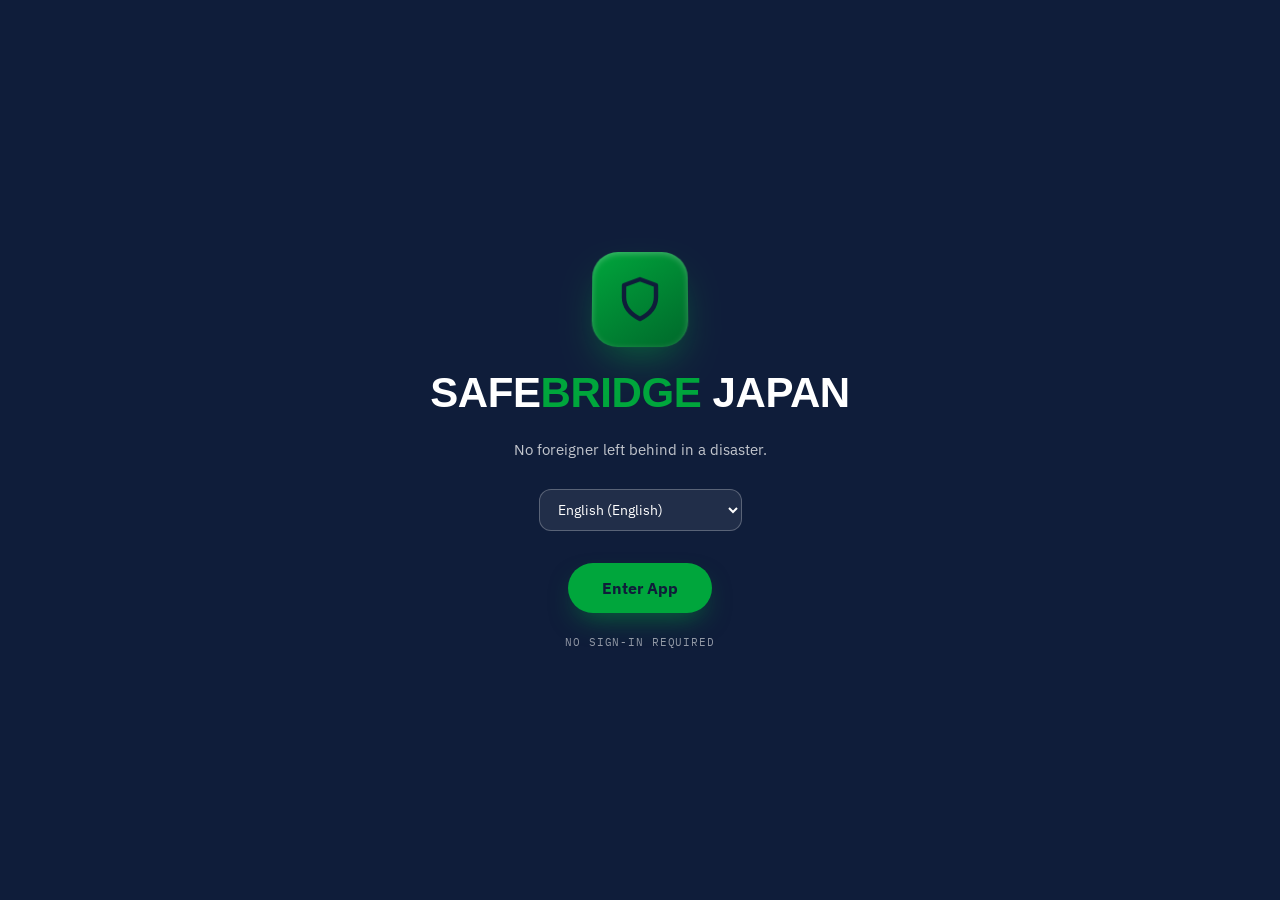
==== app/index.html @ d201aa58 "Add app prototype and link from slide deck" ====
<!DOCTYPE html>
<html lang="en">
<head>
<meta charset="UTF-8">
<title>SafeBridge Japan — App Prototype</title>
<meta name="viewport" content="width=device-width, initial-scale=1.0, viewport-fit=cover">
<meta name="theme-color" content="#0F1D3A">
<meta name="description" content="SafeBridge Japan — multilingual disaster preparedness prototype">
<link rel="manifest" href="manifest.json">
<link rel="preconnect" href="https://fonts.googleapis.com">
<link href="https://fonts.googleapis.com/css2?family=Archivo+Expanded:wght@600;700;800&family=IBM+Plex+Sans:wght@400;500;600;700&family=IBM+Plex+Mono:wght@400;500;600&display=swap" rel="stylesheet">
<link rel="stylesheet" href="style.css">
</head>
<body>

<svg width="0" height="0" style="position:absolute">
<defs>
<symbol id="i-alert" viewBox="0 0 24 24"><path d="M3 18l9-14 9 14z"/><path d="M12 9v4M12 16h.01"/></symbol>
<symbol id="i-map" viewBox="0 0 24 24"><path d="M9 3 3 5v16l6-2 6 2 6-2V3l-6 2-6-2z"/><path d="M9 3v16M15 5v16"/></symbol>
<symbol id="i-wifi-off" viewBox="0 0 24 24"><path d="M2 2l20 20M8.5 16.5a5 5 0 0 1 7 0M5 12.5a10 10 0 0 1 5.5-3.5M19 12.5a10 10 0 0 0-3-3.5M12 20h.01"/></symbol>
<symbol id="i-globe" viewBox="0 0 24 24"><circle cx="12" cy="12" r="9"/><path d="M3 12h18M12 3a13 13 0 0 1 0 18 13 13 0 0 1 0-18z"/></symbol>
<symbol id="i-shield" viewBox="0 0 24 24"><path d="M12 2l8 3v6c0 5-3.4 8.7-8 11-4.6-2.3-8-6-8-11V5l8-3z"/></symbol>
<symbol id="i-users" viewBox="0 0 24 24"><circle cx="9" cy="8" r="3.2"/><path d="M2.5 20c0-3.5 3-6 6.5-6s6.5 2.5 6.5 6"/><circle cx="17.5" cy="9" r="2.6"/><path d="M15.8 14.2c2.7.4 5 2.5 5 5.8"/></symbol>
<symbol id="i-route" viewBox="0 0 24 24"><circle cx="5" cy="19" r="2.2"/><circle cx="19" cy="5" r="2.2"/><path d="M5 16.8V13a4 4 0 0 1 4-4h6a4 4 0 0 0 4-4"/></symbol>
<symbol id="i-clock" viewBox="0 0 24 24"><circle cx="12" cy="12" r="9"/><path d="M12 7v5l3.5 2"/></symbol>
<symbol id="i-phone" viewBox="0 0 24 24"><path d="M22 16.9v3a2 2 0 0 1-2.2 2 19.8 19.8 0 0 1-8.6-3.1 19.5 19.5 0 0 1-6-6A19.8 19.8 0 0 1 2.1 4.2 2 2 0 0 1 4 2h3a2 2 0 0 1 2 1.7c.1 1 .4 2 .7 3a2 2 0 0 1-.5 2.1L8 10.1a16 16 0 0 0 6 6l1.3-1.2a2 2 0 0 1 2.1-.5c1 .3 2 .5 3 .7a2 2 0 0 1 1.6 2z"/></symbol>
<symbol id="i-book" viewBox="0 0 24 24"><path d="M4 4.5A2.5 2.5 0 0 1 6.5 2H20v17H6.5A2.5 2.5 0 0 0 4 21.5v-17z"/><path d="M4 19.5A2.5 2.5 0 0 1 6.5 17H20"/></symbol>
<symbol id="i-hand" viewBox="0 0 24 24"><path d="M8 12V4a1.5 1.5 0 0 1 3 0v6M11 10V3a1.5 1.5 0 0 1 3 0v7M14 10.5V5a1.5 1.5 0 0 1 3 0v9M8 11l-2.2 2a2.6 2.6 0 0 0-.2 3.4l3 4A5 5 0 0 0 12.6 22H15a5 5 0 0 0 5-5v-4.5a1.5 1.5 0 0 0-3 0"/></symbol>
<symbol id="i-home" viewBox="0 0 24 24"><path d="M3 11l9-8 9 8"/><path d="M5 10v10h14V10"/></symbol>
<symbol id="i-bell" viewBox="0 0 24 24"><path d="M6 10a6 6 0 0 1 12 0c0 5 2 6 2 6H4s2-1 2-6z"/><path d="M10 20a2 2 0 0 0 4 0"/></symbol>
<symbol id="i-chat" viewBox="0 0 24 24"><path d="M4 4h16v12H8l-4 4z"/></symbol>
<symbol id="i-dots" viewBox="0 0 24 24"><circle cx="5" cy="12" r="1.6"/><circle cx="12" cy="12" r="1.6"/><circle cx="19" cy="12" r="1.6"/></symbol>
<symbol id="i-chev" viewBox="0 0 24 24"><path d="M9 6l6 6-6 6"/></symbol>
<symbol id="i-x" viewBox="0 0 24 24"><path d="M6 6l12 12M18 6L6 18"/></symbol>
<symbol id="i-print" viewBox="0 0 24 24"><path d="M6 9V3h12v6"/><rect x="4" y="9" width="16" height="8" rx="1.5"/><path d="M6 14h12v7H6z"/></symbol>
<symbol id="i-speaker" viewBox="0 0 24 24"><path d="M4 9v6h4l5 4V5L8 9H4z"/><path d="M16.5 8.5a5 5 0 0 1 0 7M19.5 6a9 9 0 0 1 0 12"/></symbol>
<symbol id="i-pin" viewBox="0 0 24 24"><path d="M12 21s7-6.5 7-12a7 7 0 1 0-14 0c0 5.5 7 12 7 12z"/><circle cx="12" cy="9" r="2.3"/></symbol>
</defs>
</svg>

<!-- ===== welcome ===== -->
<div id="welcome">
  <div class="badge3d"><svg class="icn"><use href="#i-shield"/></svg></div>
  <div class="mark">SAFE<span>BRIDGE</span> JAPAN</div>
  <div class="tag" id="wTag">No foreigner left behind in a disaster.</div>
  <select id="welcomeLang" aria-label="Language"></select>
  <button id="enterBtn">Enter App</button>
  <div class="nologin" id="wNoLogin">No sign-in required</div>
</div>

<!-- ===== full screen alert sim ===== -->
<div id="alertOverlay">
  <svg class="icn aicn"><use href="#i-alert"/></svg>
  <h1 id="alertTitle">Tsunami Advisory — Evacuate Now</h1>
  <p id="alertBody">Move to high ground or the nearest designated shelter immediately.</p>
  <button id="alertDismiss">I understand, dismiss</button>
</div>

<!-- ===== deck / pamphlet modal ===== -->
<div class="modal" id="deckModal">
  <div class="modal-head"><h2 id="deckModalTitle">About This Project</h2><button class="modal-close" data-close="deckModal"><svg class="icn"><use href="#i-x"/></svg></button></div>
  <div class="modal-body"><iframe src="../index.html" title="Project slide deck"></iframe></div>
</div>
<div class="modal" id="pamphletModal">
  <div class="modal-head"><h2 id="pamphletModalTitle">Pamphlet & Manual</h2><button class="modal-close" data-close="pamphletModal"><svg class="icn"><use href="#i-x"/></svg></button></div>
  <div class="modal-body"><div class="pamphlet" id="pamphletBody"></div></div>
</div>

<!-- ===== app shell ===== -->
<div id="app">
  <div id="topbar">
    <div class="brand"><span class="dot"></span> <span id="brandLabel">SafeBridge Japan</span></div>
    <div class="right">
      <div id="connStatus"><span class="cdot"></span><span id="connLabel">Online</span></div>
      <select id="langSelect" aria-label="Language"></select>
    </div>
  </div>

  <div id="views">
    <!-- HOME -->
    <section class="view active" id="view-home">
      <div class="statusbar safe" id="statusBanner">
        <svg class="icn icn-big"><use href="#i-shield"/></svg>
        <div class="lbl" id="statusLabel">CURRENT STATUS</div>
        <div class="msg" id="statusMsg">No active warnings in your area</div>
      </div>

      <div class="sectionhead"><h2 id="qaTitle">Quick Actions</h2></div>
      <div class="qa-grid">
        <button class="qa-btn danger" id="btnSimAlert"><div class="ico-box"><svg class="icn"><use href="#i-alert"/></svg></div><span id="qaSim">Simulate Alert</span></button>
        <button class="qa-btn danger" id="btnCall119"><div class="ico-box"><svg class="icn"><use href="#i-phone"/></svg></div><span id="qaCall">Call 119</span></button>
        <button class="qa-btn" id="btnNearestShelter"><div class="ico-box"><svg class="icn"><use href="#i-pin"/></svg></div><span id="qaShelter">Nearest Shelter</span></button>
        <button class="qa-btn" id="btnPhrasebook"><div class="ico-box"><svg class="icn"><use href="#i-chat"/></svg></div><span id="qaPhrase">Phrasebook</span></button>
      </div>

      <div class="sectionhead"><h2 id="latestTitle">Latest Announcements</h2><a id="viewAllLink">View all</a></div>
      <div id="homeAnnouncements"></div>
    </section>

    <!-- ALERTS -->
    <section class="view" id="view-alerts">
      <div class="pagehead"><h1 id="alertsPageTitle">Announcements</h1></div>
      <div id="alertsList"></div>
    </section>

    <!-- MAP -->
    <section class="view" id="view-map">
      <div class="pagehead"><h1 id="mapPageTitle">Evacuation Map</h1></div>
      <div class="mapbox" id="mapBox"><iframe id="mapFrame" loading="lazy" referrerpolicy="no-referrer-when-downgrade"></iframe></div>
      <a class="dirbtn" id="openMapsLink" href="#" target="_blank" rel="noopener" style="margin:-8px 0 18px;"><svg class="icn" style="width:15px;height:15px"><use href="#i-map"/></svg><span id="openMapsLabel">Open in Google Maps</span></a>
      <div class="sectionhead"><h2 id="sheltersTitle">Shelters Near You</h2></div>
      <div id="shelterList"></div>
      <div class="sectionhead" style="margin-top:22px;"><h2 id="guideTitle">What To Do — In Plain Language</h2></div>
      <div id="guideSteps"></div>
      <div class="legend" id="legendRow"></div>
    </section>

    <!-- PHRASES -->
    <section class="view" id="view-phrases">
      <div class="pagehead"><h1 id="phrasesPageTitle">Emergency Phrases</h1><p id="phrasesHint">Tap any phrase to hear it spoken aloud.</p></div>
      <div id="phraseList"></div>
    </section>

    <!-- MORE -->
    <section class="view" id="view-more">
      <div class="pagehead"><h1 id="morePageTitle">More</h1></div>
      <div class="more-item" id="btnAbout">
        <div class="ico-box"><svg class="icn"><use href="#i-book"/></svg></div>
        <div class="txt"><h3 id="aboutTitle">About This Project</h3><p id="aboutDesc">View the full project slide deck.</p></div>
        <svg class="icn chev"><use href="#i-chev"/></svg>
      </div>
      <div class="more-item" id="btnPamphlet">
        <div class="ico-box"><svg class="icn"><use href="#i-print"/></svg></div>
        <div class="txt"><h3 id="pamphletTitle">Pamphlet & Manual</h3><p id="pamphletDesc">Printable one-page guide with icons.</p></div>
        <svg class="icn chev"><use href="#i-chev"/></svg>
      </div>
      <div class="demo-footer" id="demoNote">Demo prototype for a Strategic Project Management course — not an official warning system.</div>
    </section>
  </div>

  <div id="bottomnav">
    <button class="navbtn active" data-view="home"><svg class="icn"><use href="#i-home"/></svg><span id="nHome">Home</span></button>
    <button class="navbtn" data-view="alerts"><svg class="icn"><use href="#i-bell"/></svg><span id="nAlerts">Alerts</span></button>
    <button class="navbtn" data-view="map"><svg class="icn"><use href="#i-map"/></svg><span id="nMap">Map</span></button>
    <button class="navbtn" data-view="phrases"><svg class="icn"><use href="#i-chat"/></svg><span id="nPhrases">Phrases</span></button>
    <button class="navbtn" data-view="more"><svg class="icn"><use href="#i-dots"/></svg><span id="nMore">More</span></button>
  </div>
</div>

<script src="i18n.js"></script>
<script src="app.js"></script>
</body>
</html>
---- app/style.css ----
:root{
  --navy:#0F1D3A; --navy-2:#152647;
  --green:#0A8A3C; --green-bright:#00A63C; --green-dark:#00682B;
  --amber:#B87400; --amber-bright:#FFB81C;
  --red:#C0392B; --red-bright:#E63946;
  --paper:#F7F5F0; --bg:#FDFCFA; --ink:#0F1D3A; --white:#FFFFFF;
  --mist:rgba(15,29,58,0.60); --line:rgba(15,29,58,0.12);
  --font-display:'Archivo Expanded', sans-serif;
  --font-body:'IBM Plex Sans', sans-serif;
  --font-mono:'IBM Plex Mono', monospace;
  --safe-bottom: env(safe-area-inset-bottom, 0px);
}
*{box-sizing:border-box; margin:0; padding:0;}
html,body{background:var(--bg); color:var(--ink); font-family:var(--font-body); width:100%; min-height:100%;}
body{-webkit-tap-highlight-color:transparent;}
button, input, select{font-family:inherit;}
a{color:inherit;}
.icn{width:22px;height:22px; stroke:currentColor; fill:none; stroke-width:1.8; stroke-linecap:round; stroke-linejoin:round; flex-shrink:0;}

/* ===== app shell ===== */
#app{display:none; max-width:520px; margin:0 auto; min-height:100vh; position:relative; background:var(--bg); box-shadow:0 0 60px rgba(15,29,58,0.08);}
#app.show{display:block;}

/* ---- welcome screen ---- */
#welcome{position:fixed; inset:0; z-index:200; background:var(--navy); color:var(--white); display:flex; flex-direction:column; align-items:center; justify-content:center; text-align:center; padding:32px; gap:22px; transition:opacity .5s ease, visibility 0s linear 0s;}
#welcome.hide{opacity:0; visibility:hidden; transition:opacity .5s ease, visibility 0s linear .5s;}
#welcome .mark{font-family:var(--font-display); font-weight:800; font-size:clamp(30px,8vw,42px); letter-spacing:-0.01em;}
#welcome .mark span{color:var(--green-bright);}
#welcome .tag{font-size:15px; color:rgba(255,255,255,0.75); max-width:340px; line-height:1.5;}
#welcome .badge3d{width:96px;height:96px;border-radius:26px; background:linear-gradient(145deg, var(--green-bright), var(--green-dark)); display:flex; align-items:center; justify-content:center; box-shadow:0 18px 40px -12px rgba(0,166,60,0.55), inset 0 2px 6px rgba(255,255,255,0.25); transform:perspective(600px) rotateX(8deg);}
#welcome .badge3d .icn{width:48px;height:48px; color:var(--navy); stroke-width:2.2;}
#welcome select{margin-top:6px; background:rgba(255,255,255,0.08); color:var(--white); border:1px solid rgba(255,255,255,0.25); border-radius:12px; padding:10px 14px; font-size:14px;}
#welcome select option{color:var(--ink);}
#enterBtn{margin-top:10px; background:var(--green-bright); color:var(--navy); border:none; padding:15px 34px; border-radius:30px; font-weight:700; font-size:15.5px; cursor:pointer; box-shadow:0 12px 28px -10px rgba(0,166,60,0.6); transition:transform .15s ease;}
#enterBtn:active{transform:scale(0.96);}
#welcome .nologin{font-family:var(--font-mono); font-size:11px; letter-spacing:0.08em; color:rgba(255,255,255,0.55); text-transform:uppercase;}

/* ---- top bar ---- */
#topbar{position:sticky; top:0; z-index:40; display:flex; align-items:center; justify-content:space-between; padding:14px 16px; background:rgba(253,252,250,0.92); backdrop-filter:blur(8px); border-bottom:1px solid var(--line);}
#topbar .brand{display:flex; align-items:center; gap:8px; font-family:var(--font-display); font-weight:800; font-size:15px;}
#topbar .brand .dot{width:7px;height:7px;border-radius:50%; background:var(--green); box-shadow:0 0 8px var(--green);}
#topbar .right{display:flex; align-items:center; gap:8px;}
#connStatus{display:flex; align-items:center; gap:5px; font-family:var(--font-mono); font-size:9.5px; letter-spacing:0.05em; text-transform:uppercase; color:var(--mist); padding:5px 9px; border:1px solid var(--line); border-radius:12px;}
#connStatus .cdot{width:6px;height:6px;border-radius:50%; background:var(--green);}
#connStatus.off .cdot{background:var(--amber);}
#langSelect{background:var(--white); border:1px solid var(--line); border-radius:10px; padding:6px 8px; font-size:12.5px; color:var(--ink);}

/* ---- views / pages ---- */
#views{padding:14px 16px calc(90px + var(--safe-bottom)); min-height:calc(100vh - 56px);}
.view{display:none; animation:viewIn .35s ease;}
.view.active{display:block;}
@keyframes viewIn{from{opacity:0; transform:translateY(10px);} to{opacity:1; transform:translateY(0);}}
.pagehead{margin-bottom:16px;}
.pagehead h1{font-family:var(--font-display); font-weight:700; font-size:21px; margin-bottom:4px;}
.pagehead p{font-size:13px; color:var(--mist); line-height:1.5;}

/* ---- status banner ---- */
.statusbar{border-radius:18px; padding:20px; margin-bottom:18px; color:var(--white); position:relative; overflow:hidden;}
.statusbar.safe{background:linear-gradient(135deg, var(--green-dark), var(--green));}
.statusbar.advisory{background:linear-gradient(135deg, #7a5300, var(--amber));}
.statusbar.warning{background:linear-gradient(135deg, #8a4a00, var(--amber-bright)); color:var(--navy);}
.statusbar.evacuate{background:linear-gradient(135deg, #7a1810, var(--red-bright));}
.statusbar .lbl{font-family:var(--font-mono); font-size:10.5px; letter-spacing:0.12em; text-transform:uppercase; opacity:0.85; margin-bottom:8px;}
.statusbar .msg{font-family:var(--font-display); font-weight:700; font-size:17px; line-height:1.35;}
.statusbar .icn-big{position:absolute; right:14px; top:14px; width:38px;height:38px; opacity:0.35;}

/* ---- quick actions grid ---- */
.qa-grid{display:grid; grid-template-columns:repeat(2,1fr); gap:10px; margin-bottom:22px;}
.qa-btn{background:var(--white); border:1px solid var(--line); border-radius:16px; padding:16px 12px; display:flex; flex-direction:column; align-items:flex-start; gap:10px; cursor:pointer; transition:transform .15s ease, border-color .2s;}
.qa-btn:active{transform:scale(0.96);}
.qa-btn .ico-box{width:38px;height:38px;border-radius:11px; background:rgba(0,166,60,0.14); border:1px solid rgba(0,166,60,0.32); display:flex; align-items:center; justify-content:center; color:var(--green);}
.qa-btn.danger .ico-box{background:rgba(230,57,70,0.14); border-color:rgba(230,57,70,0.35); color:var(--red);}
.qa-btn span{font-size:13px; font-weight:600; text-align:left;}

/* ---- section headers ---- */
.sectionhead{display:flex; align-items:center; justify-content:space-between; margin-bottom:10px;}
.sectionhead h2{font-family:var(--font-display); font-size:15.5px; font-weight:700;}
.sectionhead a{font-family:var(--font-mono); font-size:11px; color:var(--green); text-transform:uppercase; letter-spacing:0.06em; cursor:pointer;}

/* ---- announcement cards ---- */
.ann-card{background:var(--white); border:1px solid var(--line); border-left:4px solid var(--green); border-radius:14px; padding:14px 16px; margin-bottom:10px;}
.ann-card.warning{border-left-color:var(--amber-bright);}
.ann-card.evacuate{border-left-color:var(--red-bright);}
.ann-top{display:flex; align-items:center; gap:8px; margin-bottom:6px;}
.sev-chip{font-family:var(--font-mono); font-size:9.5px; letter-spacing:0.06em; text-transform:uppercase; padding:3px 8px; border-radius:10px; font-weight:600;}
.sev-chip.advisory{background:rgba(0,166,60,0.15); color:var(--green-dark);}
.sev-chip.warning{background:rgba(255,184,28,0.22); color:#8a5900;}
.sev-chip.evacuate{background:rgba(230,57,70,0.15); color:var(--red);}
.ann-time{font-family:var(--font-mono); font-size:10.5px; color:var(--mist); margin-left:auto;}
.ann-card h3{font-size:14.5px; font-weight:700; margin-bottom:4px; line-height:1.35;}
.ann-card p{font-size:13px; color:var(--mist); line-height:1.5;}
.ann-src{font-family:var(--font-mono); font-size:10px; color:var(--mist); margin-top:8px; opacity:0.8;}

/* ---- map ---- */
.mapbox{border-radius:16px; overflow:hidden; border:1px solid var(--line); margin-bottom:16px; height:230px; background:var(--paper);}
.mapbox iframe{width:100%; height:100%; border:0;}
.shelter-card{background:var(--white); border:1px solid var(--line); border-radius:14px; padding:14px; margin-bottom:10px; display:flex; gap:12px; align-items:flex-start;}
.shelter-card .ico-box{width:36px;height:36px;border-radius:10px; background:rgba(0,166,60,0.14); border:1px solid rgba(0,166,60,0.3); color:var(--green); display:flex; align-items:center; justify-content:center; flex-shrink:0;}
.shelter-card h3{font-size:14px; font-weight:700; margin-bottom:2px;}
.shelter-card .meta{font-size:11.5px; color:var(--mist); margin-bottom:8px;}
.dirbtn{display:inline-flex; align-items:center; gap:6px; font-size:12px; font-weight:600; color:var(--green-dark); background:rgba(0,166,60,0.1); border:1px solid rgba(0,166,60,0.3); padding:7px 12px; border-radius:20px; text-decoration:none; cursor:pointer;}

/* ---- guidance steps ---- */
.step-card{display:flex; gap:12px; align-items:flex-start; background:var(--white); border:1px solid var(--line); border-radius:14px; padding:14px; margin-bottom:9px;}
.step-num{width:28px;height:28px;border-radius:50%; background:var(--navy); color:var(--white); display:flex; align-items:center; justify-content:center; font-family:var(--font-mono); font-weight:700; font-size:12.5px; flex-shrink:0;}
.step-card p{font-size:13.5px; line-height:1.5; font-weight:500;}

/* ---- legend ---- */
.legend{display:flex; gap:10px; margin:14px 0 4px; flex-wrap:wrap;}
.legend .lg{display:flex; align-items:center; gap:7px; font-size:11.5px; color:var(--mist); background:var(--white); border:1px solid var(--line); border-radius:20px; padding:6px 11px;}
.legend .sw{width:11px;height:11px;border-radius:50%;}
.legend .sw.g{background:var(--green-bright);} .legend .sw.a{background:var(--amber-bright);} .legend .sw.r{background:var(--red-bright);}

/* ---- phrases ---- */
.phrase-cat{font-family:var(--font-mono); font-size:10.5px; letter-spacing:0.1em; text-transform:uppercase; color:var(--amber); margin:16px 0 8px;}
.phrase-cat:first-child{margin-top:0;}
.phrase-card{background:var(--white); border:1px solid var(--line); border-radius:14px; padding:14px 16px; margin-bottom:9px; cursor:pointer; transition:border-color .2s, transform .12s ease;}
.phrase-card:active{transform:scale(0.98);}
.phrase-card .native{font-size:16px; font-weight:700; margin-bottom:3px;}
.phrase-card .eng{font-size:12px; color:var(--mist);}
.phrase-card .speakrow{display:flex; align-items:center; gap:6px; margin-top:8px; font-size:11px; color:var(--green); font-family:var(--font-mono);}

/* ---- more list ---- */
.more-item{display:flex; align-items:center; gap:14px; background:var(--white); border:1px solid var(--line); border-radius:16px; padding:16px; margin-bottom:10px; cursor:pointer;}
.more-item .ico-box{width:42px;height:42px;border-radius:12px; background:rgba(0,166,60,0.14); border:1px solid rgba(0,166,60,0.3); color:var(--green); display:flex; align-items:center; justify-content:center; flex-shrink:0;}
.more-item .txt h3{font-size:14.5px; font-weight:700; margin-bottom:2px;}
.more-item .txt p{font-size:12.5px; color:var(--mist); line-height:1.4;}
.more-item .chev{margin-left:auto; color:var(--mist); flex-shrink:0;}
.demo-footer{font-size:11px; color:var(--mist); text-align:center; margin-top:24px; line-height:1.6; padding:0 8px;}

/* ---- bottom nav ---- */
#bottomnav{position:fixed; left:50%; bottom:0; transform:translateX(-50%); width:100%; max-width:520px; background:rgba(253,252,250,0.96); backdrop-filter:blur(10px); border-top:1px solid var(--line); display:flex; z-index:60; padding-bottom:var(--safe-bottom);}
.navbtn{flex:1; display:flex; flex-direction:column; align-items:center; gap:4px; padding:11px 4px 9px; background:none; border:none; color:var(--mist); cursor:pointer; font-size:10.5px; font-weight:600;}
.navbtn.active{color:var(--green-dark);}
.navbtn .icn{width:21px;height:21px;}

/* ---- modal (deck / pamphlet) ---- */
.modal{position:fixed; inset:0; z-index:150; background:var(--bg); display:none; flex-direction:column;}
.modal.show{display:flex;}
.modal-head{display:flex; align-items:center; justify-content:space-between; padding:14px 16px; border-bottom:1px solid var(--line); background:var(--white);}
.modal-head h2{font-family:var(--font-display); font-size:15.5px;}
.modal-close{background:rgba(15,29,58,0.06); border:none; width:32px;height:32px;border-radius:50%; display:flex; align-items:center; justify-content:center; cursor:pointer; color:var(--ink);}
.modal-body{flex:1; overflow:auto;}
.modal-body iframe{width:100%; height:100%; border:0;}

/* ---- pamphlet ---- */
.pamphlet{padding:22px 20px 60px; max-width:640px; margin:0 auto;}
.pamphlet h1{font-family:var(--font-display); font-size:26px; margin-bottom:6px;}
.pamphlet .sub{color:var(--mist); font-size:13px; margin-bottom:22px;}
.pamphlet .icon-legend{display:grid; grid-template-columns:1fr 1fr; gap:12px; margin-bottom:24px;}
.pamphlet .leg-item{display:flex; align-items:center; gap:10px; background:var(--paper); border-radius:12px; padding:12px;}
.pamphlet .leg-item .ico-box{width:36px;height:36px;border-radius:10px; display:flex; align-items:center; justify-content:center; flex-shrink:0;}
.pamphlet .leg-item.g .ico-box{background:rgba(0,166,60,.15); color:var(--green);}
.pamphlet .leg-item.a .ico-box{background:rgba(255,184,28,.2); color:#8a5900;}
.pamphlet .leg-item.r .ico-box{background:rgba(230,57,70,.15); color:var(--red);}
.pamphlet .leg-item span{font-size:12.5px; font-weight:600;}
#printBtn2{position:sticky; bottom:16px; margin:20px auto 0; display:block; background:var(--green-bright); color:var(--navy); border:none; padding:14px 28px; border-radius:30px; font-weight:700; cursor:pointer;}

/* ---- full-screen alert overlay ---- */
#alertOverlay{position:fixed; inset:0; z-index:300; display:none; flex-direction:column; align-items:center; justify-content:center; text-align:center; padding:40px 28px; color:var(--white);}
#alertOverlay.show{display:flex;}
#alertOverlay.evacuate{background:linear-gradient(160deg,#7a1810,var(--red-bright)); animation:pulseRed 1.4s ease-in-out infinite;}
@keyframes pulseRed{0%,100%{filter:brightness(1);} 50%{filter:brightness(1.15);}}
#alertOverlay .aicn{width:84px;height:84px; margin-bottom:20px; stroke-width:1.6;}
#alertOverlay h1{font-family:var(--font-display); font-size:clamp(24px,7vw,34px); margin-bottom:12px; line-height:1.25;}
#alertOverlay p{font-size:15px; opacity:0.92; max-width:380px; line-height:1.55; margin-bottom:30px;}
#alertOverlay button{background:var(--white); color:var(--red); border:none; padding:15px 30px; border-radius:30px; font-weight:700; cursor:pointer;}

@media (min-width:600px){
  #app{border-left:1px solid var(--line); border-right:1px solid var(--line);}
}
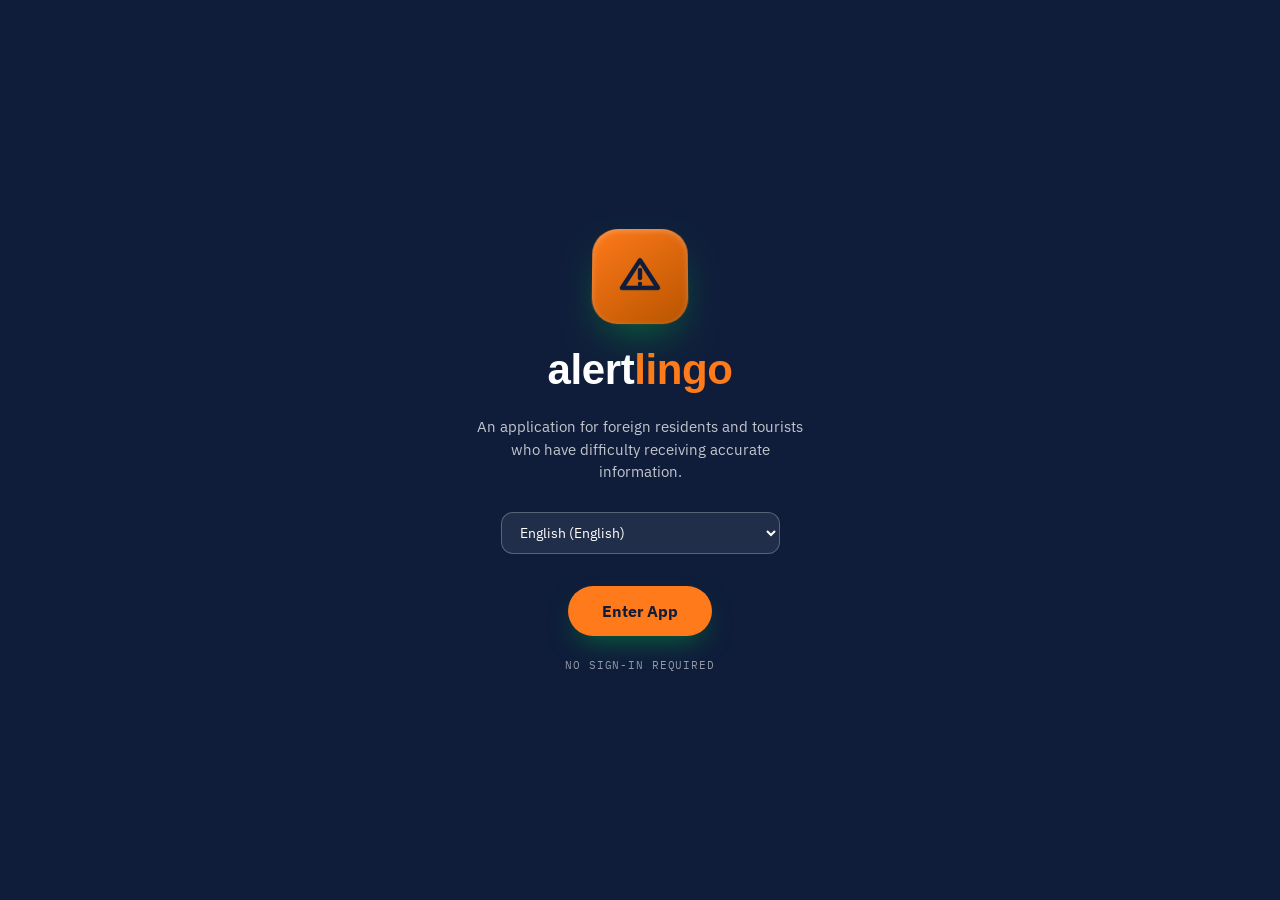
==== commit 46f24ec9: "Rebrand app to alertlingo and update language set" ====
--- a/app/index.html
+++ b/app/index.html
@@ -2,10 +2,16 @@
 <html lang="en">
 <head>
 <meta charset="UTF-8">
-<title>SafeBridge Japan — App Prototype</title>
+<title>alertlingo — App Prototype</title>
 <meta name="viewport" content="width=device-width, initial-scale=1.0, viewport-fit=cover">
 <meta name="theme-color" content="#0F1D3A">
-<meta name="description" content="SafeBridge Japan — multilingual disaster preparedness prototype">
+<meta name="description" content="alertlingo — multilingual disaster-alert app prototype">
+<link rel="icon" href="data:image/svg+xml,%3Csvg xmlns='http://www.w3.org/2000/svg' viewBox='0 0 100 100'%3E%3Crect width='100' height='100' rx='22' fill='%230F1D3A'/%3E%3Cpath d='M50 15 88 82H12z' fill='none' stroke='%23E63946' stroke-width='6' stroke-linejoin='round'/%3E%3Cpath d='M50 40v18M50 66h.01' stroke='%23E63946' stroke-width='6' stroke-linecap='round'/%3E%3C/svg%3E">
+<meta property="og:type" content="website">
+<meta property="og:title" content="alertlingo — App Prototype">
+<meta property="og:description" content="No foreigner left behind in a disaster. Multilingual alerts, offline maps, and emergency phrases — no sign-in required.">
+<meta property="og:image" content="https://farhan-rafin.github.io/safebridge-japan-deck/og-image.png">
+<meta name="twitter:card" content="summary_large_image">
 <link rel="manifest" href="manifest.json">
 <link rel="preconnect" href="https://fonts.googleapis.com">
 <link href="https://fonts.googleapis.com/css2?family=Archivo+Expanded:wght@600;700;800&family=IBM+Plex+Sans:wght@400;500;600;700&family=IBM+Plex+Mono:wght@400;500;600&display=swap" rel="stylesheet">
@@ -40,9 +46,9 @@
 
 <!-- ===== welcome ===== -->
 <div id="welcome">
-  <div class="badge3d"><svg class="icn"><use href="#i-shield"/></svg></div>
-  <div class="mark">SAFE<span>BRIDGE</span> JAPAN</div>
-  <div class="tag" id="wTag">No foreigner left behind in a disaster.</div>
+  <div class="badge3d"><svg class="icn"><use href="#i-alert"/></svg></div>
+  <div class="mark">alert<span>lingo</span></div>
+  <div class="tag" id="wTag">An application for foreign residents and tourists who have difficulty receiving accurate information.</div>
   <select id="welcomeLang" aria-label="Language"></select>
   <button id="enterBtn">Enter App</button>
   <div class="nologin" id="wNoLogin">No sign-in required</div>
@@ -69,7 +75,7 @@
 <!-- ===== app shell ===== -->
 <div id="app">
   <div id="topbar">
-    <div class="brand"><span class="dot"></span> <span id="brandLabel">SafeBridge Japan</span></div>
+    <div class="brand"><span class="dot"></span> <span id="brandLabel">alertlingo</span></div>
     <div class="right">
       <div id="connStatus"><span class="cdot"></span><span id="connLabel">Online</span></div>
       <select id="langSelect" aria-label="Language"></select>
--- a/app/style.css
+++ b/app/style.css
@@ -1,7 +1,7 @@
 :root{
   --navy:#0F1D3A; --navy-2:#152647;
-  --green:#0A8A3C; --green-bright:#00A63C; --green-dark:#00682B;
-  --amber:#B87400; --amber-bright:#FFB81C;
+  --green:#E8720C; --green-bright:#FF7A1A; --green-dark:#B85400;
+  --amber:#B98A00; --amber-bright:#FFC93C;
   --red:#C0392B; --red-bright:#E63946;
   --paper:#F7F5F0; --bg:#FDFCFA; --ink:#0F1D3A; --white:#FFFFFF;
   --mist:rgba(15,29,58,0.60); --line:rgba(15,29,58,0.12);
